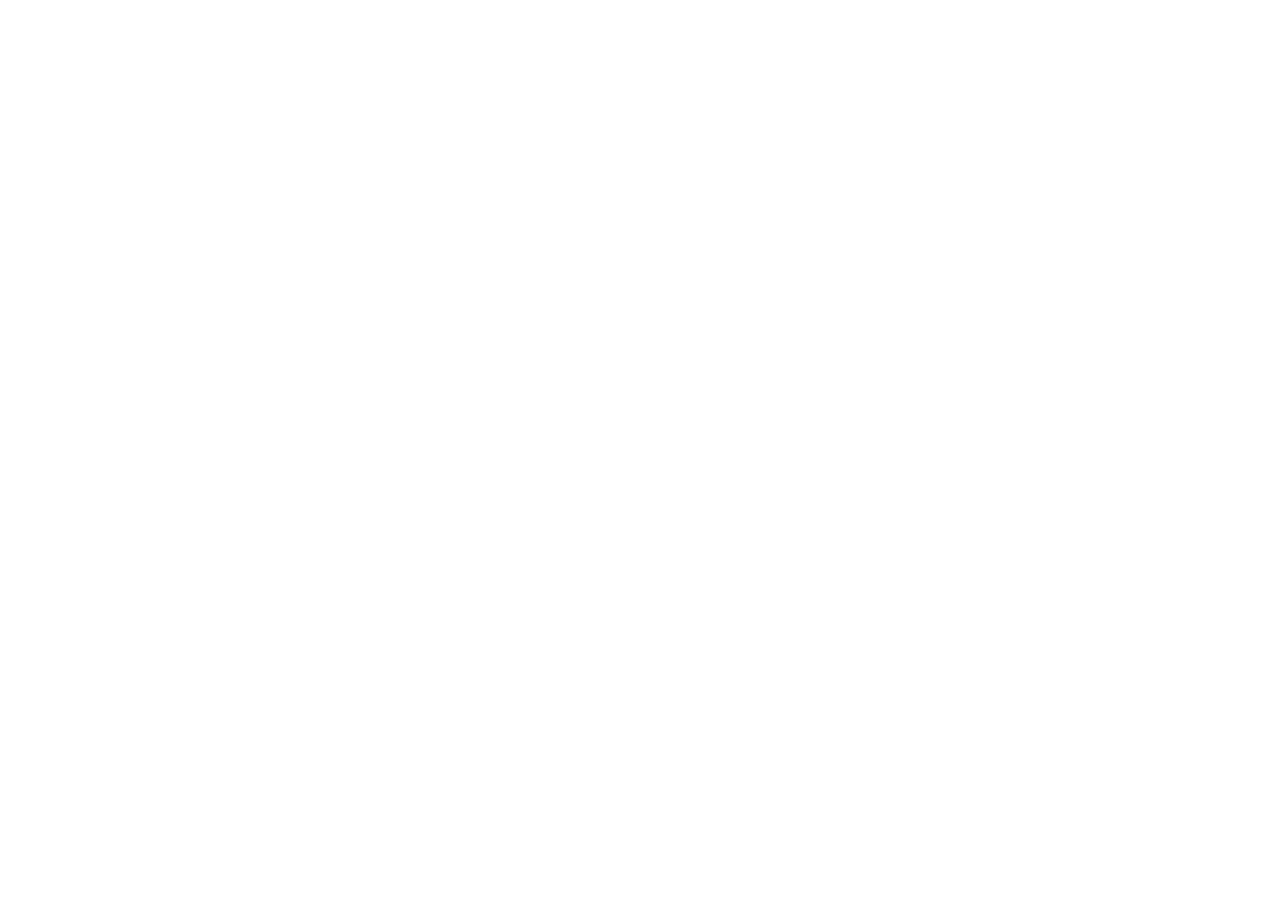
==== vanila/index.html @ d6efc50e "adicionando css arquivos vanila" ====
<!DOCTYPE html>
<html lang="pt-br">
<head>
    <meta charset="UTF-8">
    <meta name="viewport" content="width=device-width, initial-scale=1.0">
    <title>Portifolio</title>
</head>
<body>
    
</body>
</html>
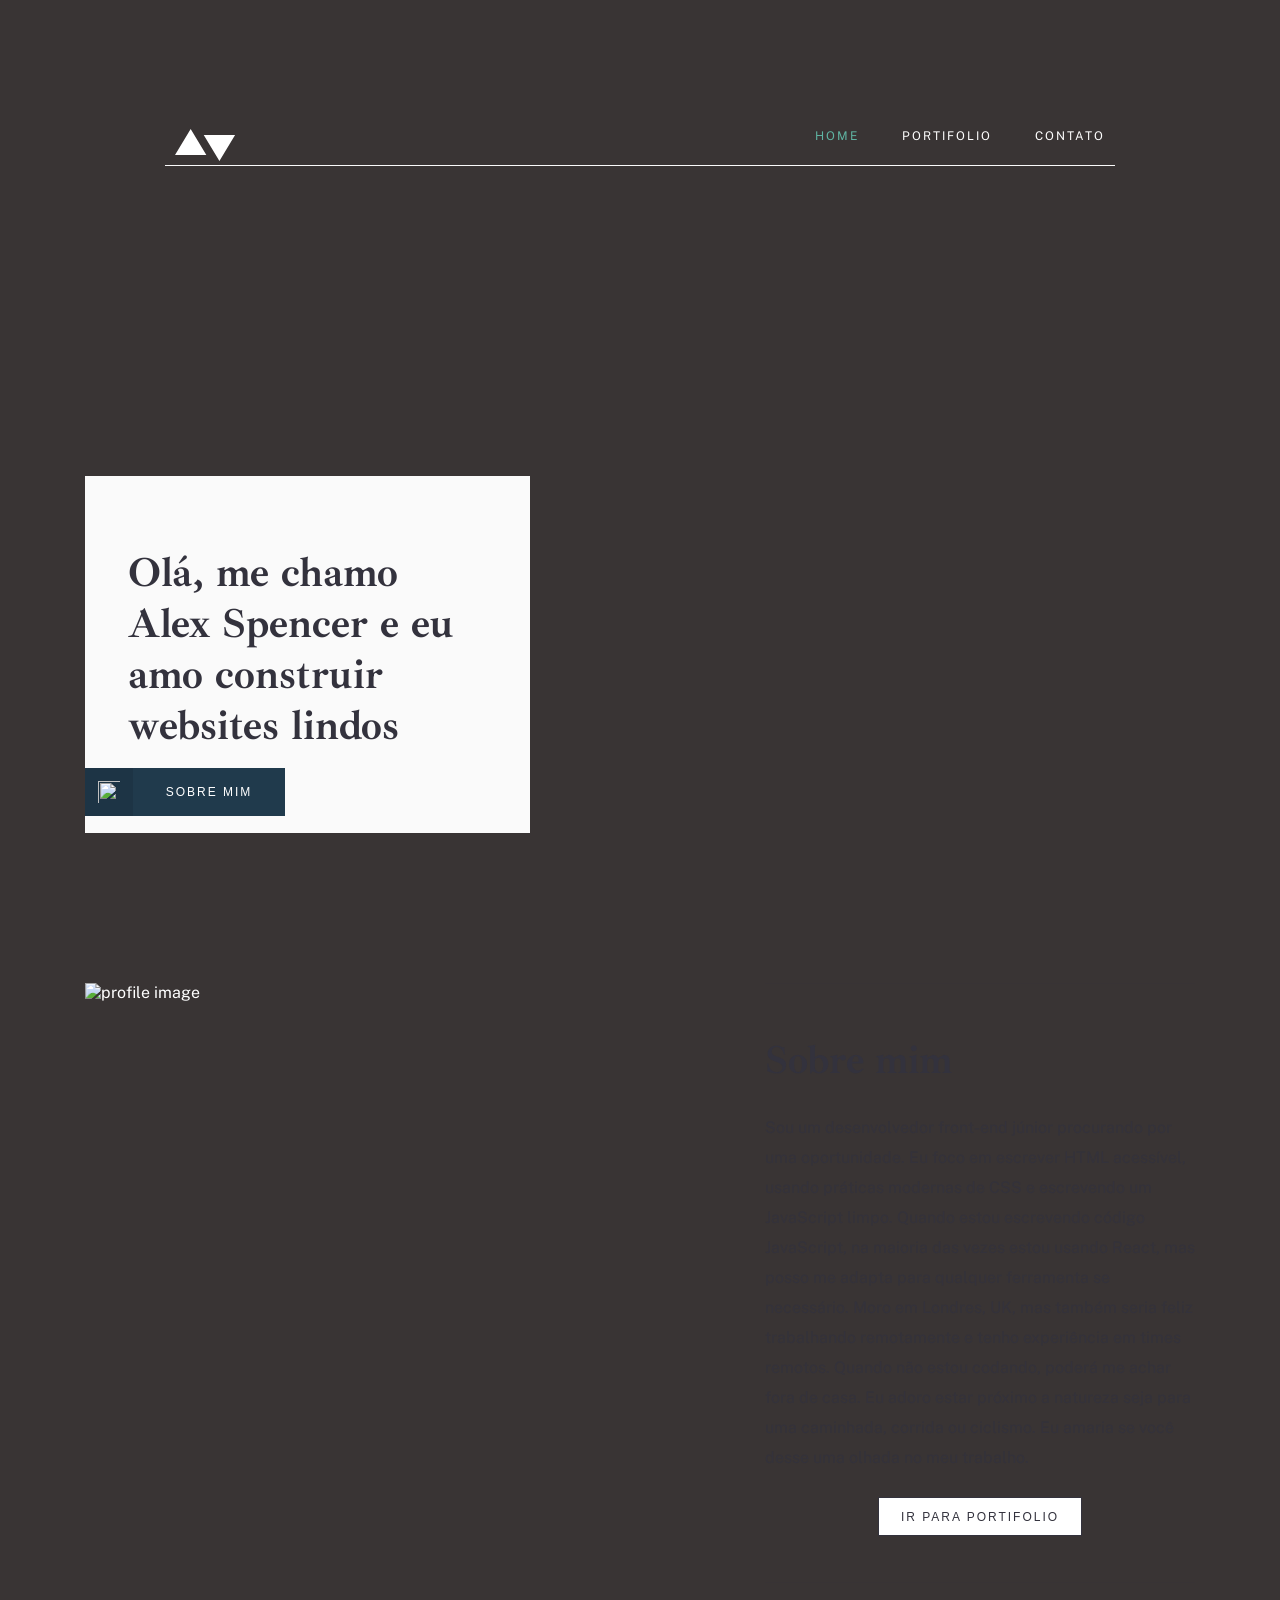
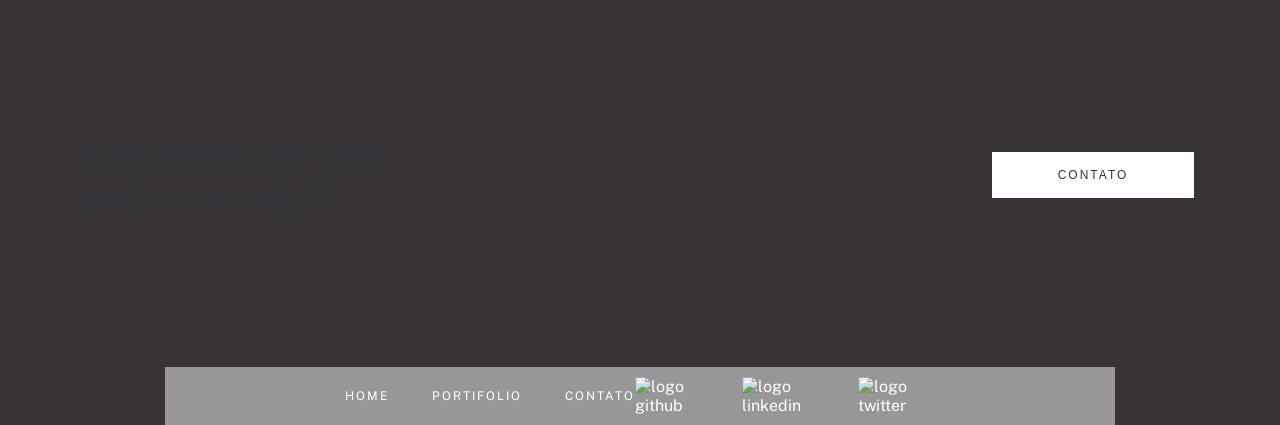
==== commit e4265a6d: "editando footer e header" ====
--- a/vanila/index.html
+++ b/vanila/index.html
@@ -1,11 +1,107 @@
 <!DOCTYPE html>
 <html lang="pt-br">
-<head>
-    <meta charset="UTF-8">
-    <meta name="viewport" content="width=device-width, initial-scale=1.0">
-    <title>Portifolio</title>
-</head>
-<body>
-    
-</body>
+  <head>
+    <meta charset="UTF-8" />
+    <meta http-equiv="X-UA-Compatible" content="IE=edge" />
+    <meta name="viewport" content="width=device-width, initial-scale=1.0" />
+    <title>Home</title>
+    <link rel="stylesheet" href="./styles/home.css" />
+    <link rel="stylesheet" href="index.css" />
+  </head>
+
+  <body>
+    <div class="container">
+      <header class="header">
+        <div class="header-logo">
+          <img src="./Assets/logo-light.svg" alt="logo dark" />
+        </div>
+
+        <nav class="navigation-items">
+          <a class="active" href="">HOME</a>
+          <a href="">PORTIFOLIO</a>
+          <a href="">CONTATO</a>
+        </nav>
+      </header>
+
+      <main>
+        <section class="main-apresentacao">
+          <div class="main-apresentacao-card">
+            <div class="main-apresentacao-card-text">
+              <h5>
+                Olá, me chamo Alex Spencer e eu amo construir websites lindos
+              </h5>
+            </div>
+            <div class="main-apresentacao-card-button">
+              <div class="main-apresentacao-card-button-img pointer"> 
+                <img src="../../assets/icons/down-arrows.svg" alt="" width="48px" height="48px">
+              </div>
+              <button class="pointer">Sobre Mim</button>
+            </div>
+          </div>
+        </section>
+
+        <section class="main-sobre">
+          <img
+            src="../../assets/home/image-homepage-profile.jpg"
+            alt="profile image"
+            width="540px"
+            height="600px"
+          />
+
+          <article class="main-sobre-info">
+            <h2>Sobre mim</h2>
+            <p>
+              Sou um desenvolvedor front-end júnior procurando por uma
+              oportunidade. Eu foco em escrever HTML acessível, usando práticas
+              modernas de CSS e escrevendo um JavaScript limpo. Quando estou
+              escrevendo código JavaScript, na maioria das vezes estou usando
+              React, mas posso me adapta para qualquer ferramenta se necessário.
+              Moro em Londres, UK, mas também seria feliz trabalhando
+              remotamente e tenho experiência em times remotos. Quando não estou
+              codando, poderá me achar fora de casa. Eu adoro estar próximo a
+              natureza seja para uma caminhada, corrida ou ciclismo. Eu amaria
+              se você desse uma olhada no meu trabalho.
+            </p>
+            <button class="button pointer">IR PARA PORTIFOLIO</button>
+          </article>
+        </section>
+
+        <section class="main-contato">
+          <div class="main-contato-info">
+            <h5>Interessado em fazer projetos comigo?</h5>
+          </div>
+          <div class="main-contato-button">
+            <button class="button pointer">CONTATO</button>
+          </div>
+        </section>
+      </main>
+
+      <footer>
+        <section class="footer-info">
+          <div class="footer-logo">
+            <img src="./assets/logo-light.svg" alt="" />
+          </div>
+          <div class="footer-items">
+            <a href="">HOME</a>
+            <a href="">PORTIFOLIO</a>
+            <a href="">CONTATO</a>
+          </div>
+        </section>
+        
+        <section class="footer-social-medias">
+          <a href=""
+            ><img src="./assets/icons/github-light.svg" alt="logo github"
+          /></a>
+          <a href=""
+            ><img
+              src="./assets/icons/linkedin-light.svg"
+              alt="logo linkedin"
+          /></a>
+          <a href=""
+            ><img src="./assets/icons/twitter-light.svg" alt="logo twitter"
+          /></a>
+        </section>
+      </footer>
+    </div>
+  </body>
 </html>
--- a/vanila/styles/home.css
+++ b/vanila/styles/home.css
@@ -0,0 +1,5 @@
+@import url(./global.css);
+@import url(./header.css);
+@import url(./main.css);
+@import url(./footer.css);
+@import url(./uteis.css);
--- a/vanila/index.css
+++ b/vanila/index.css
@@ -0,0 +1,111 @@
+.main-apresentacao {
+  display: flex;
+  align-items: flex-end;
+  height: 600px;
+  width: 100%;
+  background: url(./assets/home/image-homepage-hero.jpg) no-repeat center /
+    cover;
+}
+
+.main-apresentacao-card {
+  display: flex;
+  flex-direction: column;
+  justify-content: space-between;
+  width: 445px;
+  height: 357px;
+  background-color: #fafafa;
+}
+
+.main-apresentacao-card-text {
+  width: 390px;
+  font-size: 50px;
+  font-weight: 700;
+  color: #33323d;
+  margin: 56px 28px 0px;
+  padding: 15px;
+}
+
+.main-apresentacao-card-button {
+  display: flex;
+  width: 200px;
+}
+
+.main-apresentacao-card-button-img {
+  width: 48px;
+  height: 100%;
+}
+
+.main-apresentacao-card-button-img img {
+  padding: 13px;
+  background-color: rgb(29, 52, 69);
+}
+
+.main-apresentacao-card-button button {
+  width: 200px;
+  height: 48px;
+  border: none;
+  font-size: 12px;
+  letter-spacing: 2px;
+  text-transform: uppercase;
+  background-color: #203a4c;
+  color: #ffffff;
+}
+
+.main-apresentacao-card-button:hover button {
+  background-color: #5fb4a2;
+}
+
+.main-apresentacao-card-button:hover img {
+  background-color: #56a292;
+}
+
+.main-sobre {
+  display: flex;
+  height: 600px;
+  width: 100%;
+  margin-top: 150px;
+  gap: 140px;
+}
+
+.main-sobre-info {
+  display: flex;
+  flex-direction: column;
+  border-top: solid #33323d26 1px;
+  border-bottom: solid #33323d26 1px;
+  width: 430px;
+  height: 100%;
+}
+
+.main-sobre-info h2 {
+  padding: 51px 0 28px;
+  font-size: 40px;
+  color: #33323d;
+}
+
+.main-sobre-info p {
+  width: 430px;
+  height: 360px;
+  margin-bottom: 24px;
+  line-height: 30px;
+  color: #33323d;
+  opacity: 0.8;
+}
+
+.main-contato {
+  display: flex;
+  justify-content: space-between;
+  align-items: center;
+  width: 100%;
+  margin: 150px 0;
+}
+
+.main-contato-info {
+  width: 367px;
+  font-weight: 700;
+  font-size: 40px;
+  color: #33323d;
+}
+
+.main-contato-button {
+  height: 48px;
+}
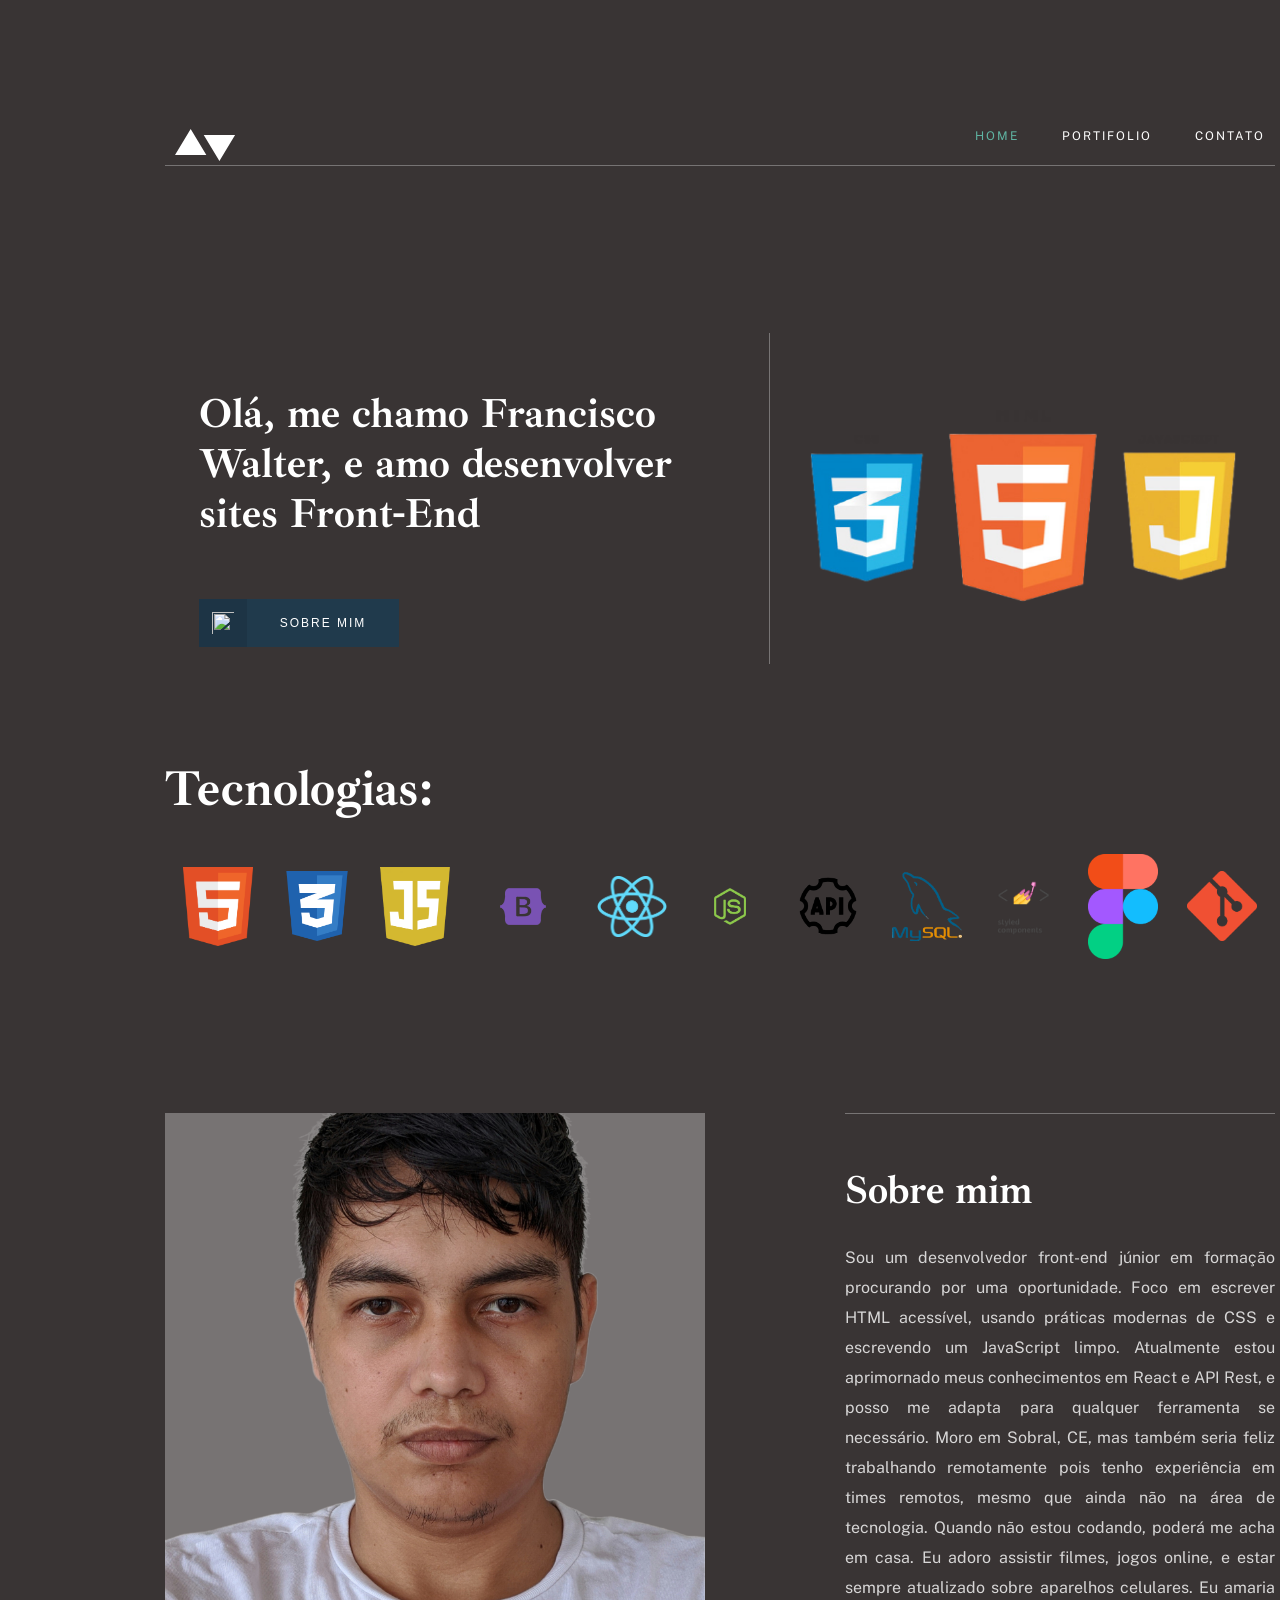
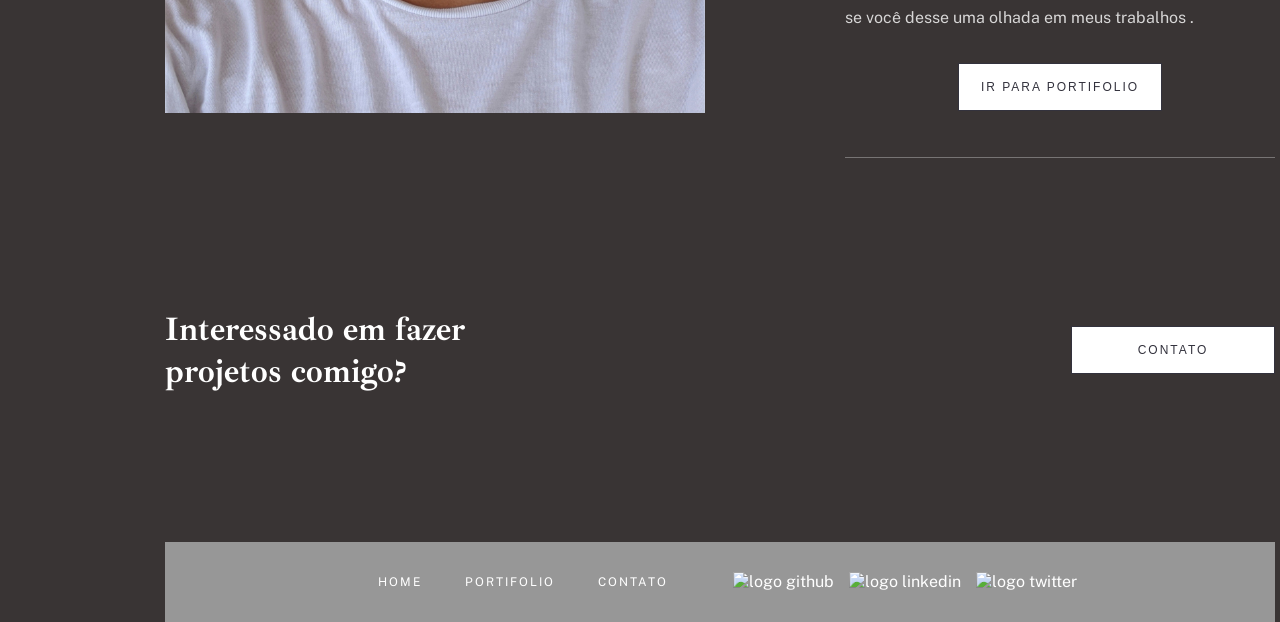
==== commit c2805176: "finalizando pagina home" ====
--- a/vanila/index.html
+++ b/vanila/index.html
@@ -28,39 +28,64 @@
           <div class="main-apresentacao-card">
             <div class="main-apresentacao-card-text">
               <h5>
-                Olá, me chamo Alex Spencer e eu amo construir websites lindos
+                Olá, me chamo Francisco Walter, e amo desenvolver sites Front-End
               </h5>
             </div>
             <div class="main-apresentacao-card-button">
               <div class="main-apresentacao-card-button-img pointer"> 
-                <img src="../../assets/icons/down-arrows.svg" alt="" width="48px" height="48px">
+                <img src="./assets/icons/down-arrows.svg" alt="" width="48px" height="48px">
               </div>
               <button class="pointer">Sobre Mim</button>
             </div>
           </div>
+          <div class="main-apresentacao-tecnologias-img">
+            <img src="./Assets/tecnologias.png" width="90%" alt="imagem das tecnologias">
+          </div>
+        </section>
+
+        <section class="main-tecnologias">
+            <h2>Tecnologias:</h2>
+
+            <ul class="main-tecnologias-lita">
+                <li><img src="./Assets/tecnologias/html.png" alt="" width="70px"></li>
+                <li><img src="./Assets/tecnologias/css3.png" alt="" width="70px"></li>
+                <li><img src="./Assets/tecnologias/javascript.png" alt="" width="70px"></li>
+                <li><img src="./Assets/tecnologias/bootstrap.png" alt="" width="90px"></li>
+                <li><img src="./Assets/tecnologias/react.png" alt="" width="70px"></li>
+                <li><img src="./Assets/tecnologias/node.png" alt="" width="70px"></li>
+                <li><img src="./Assets/tecnologias/API.png" alt="" width="70px"></li>
+                <li><img src="./Assets/tecnologias/mysql.png" alt="" width="70px"></li>
+                <li><img src="./Assets/tecnologias/styled.png" alt="" width="70px"></li>
+                <li><img src="./Assets/tecnologias/figma.png" alt="" width="70px"></li>
+                <li><img src="./Assets/tecnologias/git.png" alt="" width="70px"></li>
+            </ul>
         </section>
 
         <section class="main-sobre">
           <img
-            src="../../assets/home/image-homepage-profile.jpg"
+            src="./Assets/perfil.png"
             alt="profile image"
             width="540px"
             height="600px"
+            style="background-color: rgba(236, 232, 232, 0.35);"
           />
 
           <article class="main-sobre-info">
             <h2>Sobre mim</h2>
             <p>
-              Sou um desenvolvedor front-end júnior procurando por uma
-              oportunidade. Eu foco em escrever HTML acessível, usando práticas
-              modernas de CSS e escrevendo um JavaScript limpo. Quando estou
-              escrevendo código JavaScript, na maioria das vezes estou usando
-              React, mas posso me adapta para qualquer ferramenta se necessário.
-              Moro em Londres, UK, mas também seria feliz trabalhando
-              remotamente e tenho experiência em times remotos. Quando não estou
-              codando, poderá me achar fora de casa. Eu adoro estar próximo a
-              natureza seja para uma caminhada, corrida ou ciclismo. Eu amaria
-              se você desse uma olhada no meu trabalho.
+                Sou um desenvolvedor front-end júnior em formação
+                procurando por uma oportunidade. Foco em escrever 
+                HTML acessível, usando práticas modernas de CSS e 
+                escrevendo um JavaScript limpo. Atualmente estou 
+                aprimornado meus conhecimentos em React e API Rest, 
+                e posso me adapta para qualquer ferramenta se necessário. 
+                Moro em Sobral, CE, mas também seria feliz trabalhando 
+                remotamente pois tenho experiência em times remotos, 
+                mesmo que ainda não na área de tecnologia. Quando não 
+                estou codando, poderá me acha em casa. Eu adoro assistir 
+                filmes, jogos online, e estar sempre atualizado sobre 
+                aparelhos celulares. Eu amaria se você desse uma olhada 
+                em meus trabalhos .
             </p>
             <button class="button pointer">IR PARA PORTIFOLIO</button>
           </article>
@@ -87,7 +112,7 @@
             <a href="">CONTATO</a>
           </div>
         </section>
-        
+
         <section class="footer-social-medias">
           <a href=""
             ><img src="./assets/icons/github-light.svg" alt="logo github"
--- a/vanila/index.css
+++ b/vanila/index.css
@@ -1,33 +1,30 @@
 .main-apresentacao {
   display: flex;
-  align-items: flex-end;
-  height: 600px;
+  align-items: center;
+
   width: 100%;
-  background: url(./assets/home/image-homepage-hero.jpg) no-repeat center /
-    cover;
+  margin: 100px 0;
 }
 
 .main-apresentacao-card {
-  display: flex;
-  flex-direction: column;
-  justify-content: space-between;
-  width: 445px;
-  height: 357px;
-  background-color: #fafafa;
+  border-right: solid #ffffff50 1px;
 }
 
 .main-apresentacao-card-text {
-  width: 390px;
+  padding: 56px 90px 60px 34px;
+
+  color: #ffffff;
+  font-family: "Ibarra Real Nova";
+  font-style: normal;
+  font-weight: 700;
   font-size: 50px;
-  font-weight: 700;
-  color: #33323d;
-  margin: 56px 28px 0px;
-  padding: 15px;
+  line-height: 50px;
 }
 
 .main-apresentacao-card-button {
   display: flex;
   width: 200px;
+  margin-left: 34px;
 }
 
 .main-apresentacao-card-button-img {
@@ -52,16 +49,56 @@
 }
 
 .main-apresentacao-card-button:hover button {
-  background-color: #5fb4a2;
+  background-color: #ffffff;
+  color: #203a4c;
 }
 
 .main-apresentacao-card-button:hover img {
-  background-color: #56a292;
+  background-color: #ffffff;
+}
+
+.main-apresentacao-tecnologias-img {
+  width: 100%;
+  text-align: center;
+  padding: 10px;
+}
+
+.main-tecnologias {
+  display: flex;
+  flex-direction: column;
+}
+
+.main-tecnologias h2{
+  margin-bottom: 20px;
+
+  color: #ffffff;
+  font-family: "Ibarra Real Nova";
+  font-style: normal;
+  font-weight: 700;
+  font-size: 50px;
+  line-height: 50px;
+}
+
+.main-tecnologias-lita{
+  display: flex;
+  justify-content: space-evenly;
+  align-items: center;
+  flex-wrap: wrap;
+  gap: 10px;
+
+  margin-top: 20px;
+}
+
+.main-tecnologias-lita li{
+  cursor: pointer;
+}
+
+.main-tecnologias-lita li:hover{
+  animation: tecnologias .5S forwards ease-in-out;
 }
 
 .main-sobre {
   display: flex;
-  height: 600px;
   width: 100%;
   margin-top: 150px;
   gap: 140px;
@@ -70,25 +107,31 @@
 .main-sobre-info {
   display: flex;
   flex-direction: column;
-  border-top: solid #33323d26 1px;
-  border-bottom: solid #33323d26 1px;
-  width: 430px;
+
   height: 100%;
+  border-top: solid #ffffff50 1px;
+  border-bottom: solid #ffffff50 1px;
 }
 
 .main-sobre-info h2 {
   padding: 51px 0 28px;
   font-size: 40px;
-  color: #33323d;
+  color: #ffffff;
 }
 
 .main-sobre-info p {
   width: 430px;
-  height: 360px;
-  margin-bottom: 24px;
+  margin-bottom: 30px;
+
+  text-align: justify;
+  color: #ffffff;
+  opacity: 0.8;
+
+  font-family: "Public Sans";
+  font-style: normal;
+  font-weight: 400;
+  font-size: 16px;
   line-height: 30px;
-  color: #33323d;
-  opacity: 0.8;
 }
 
 .main-contato {
@@ -103,9 +146,16 @@
   width: 367px;
   font-weight: 700;
   font-size: 40px;
-  color: #33323d;
+  color: #ffffff;
 }
 
 .main-contato-button {
   height: 48px;
 }
+
+
+@keyframes tecnologias {
+  to{
+    transform: translateY(-15px);
+  }
+}
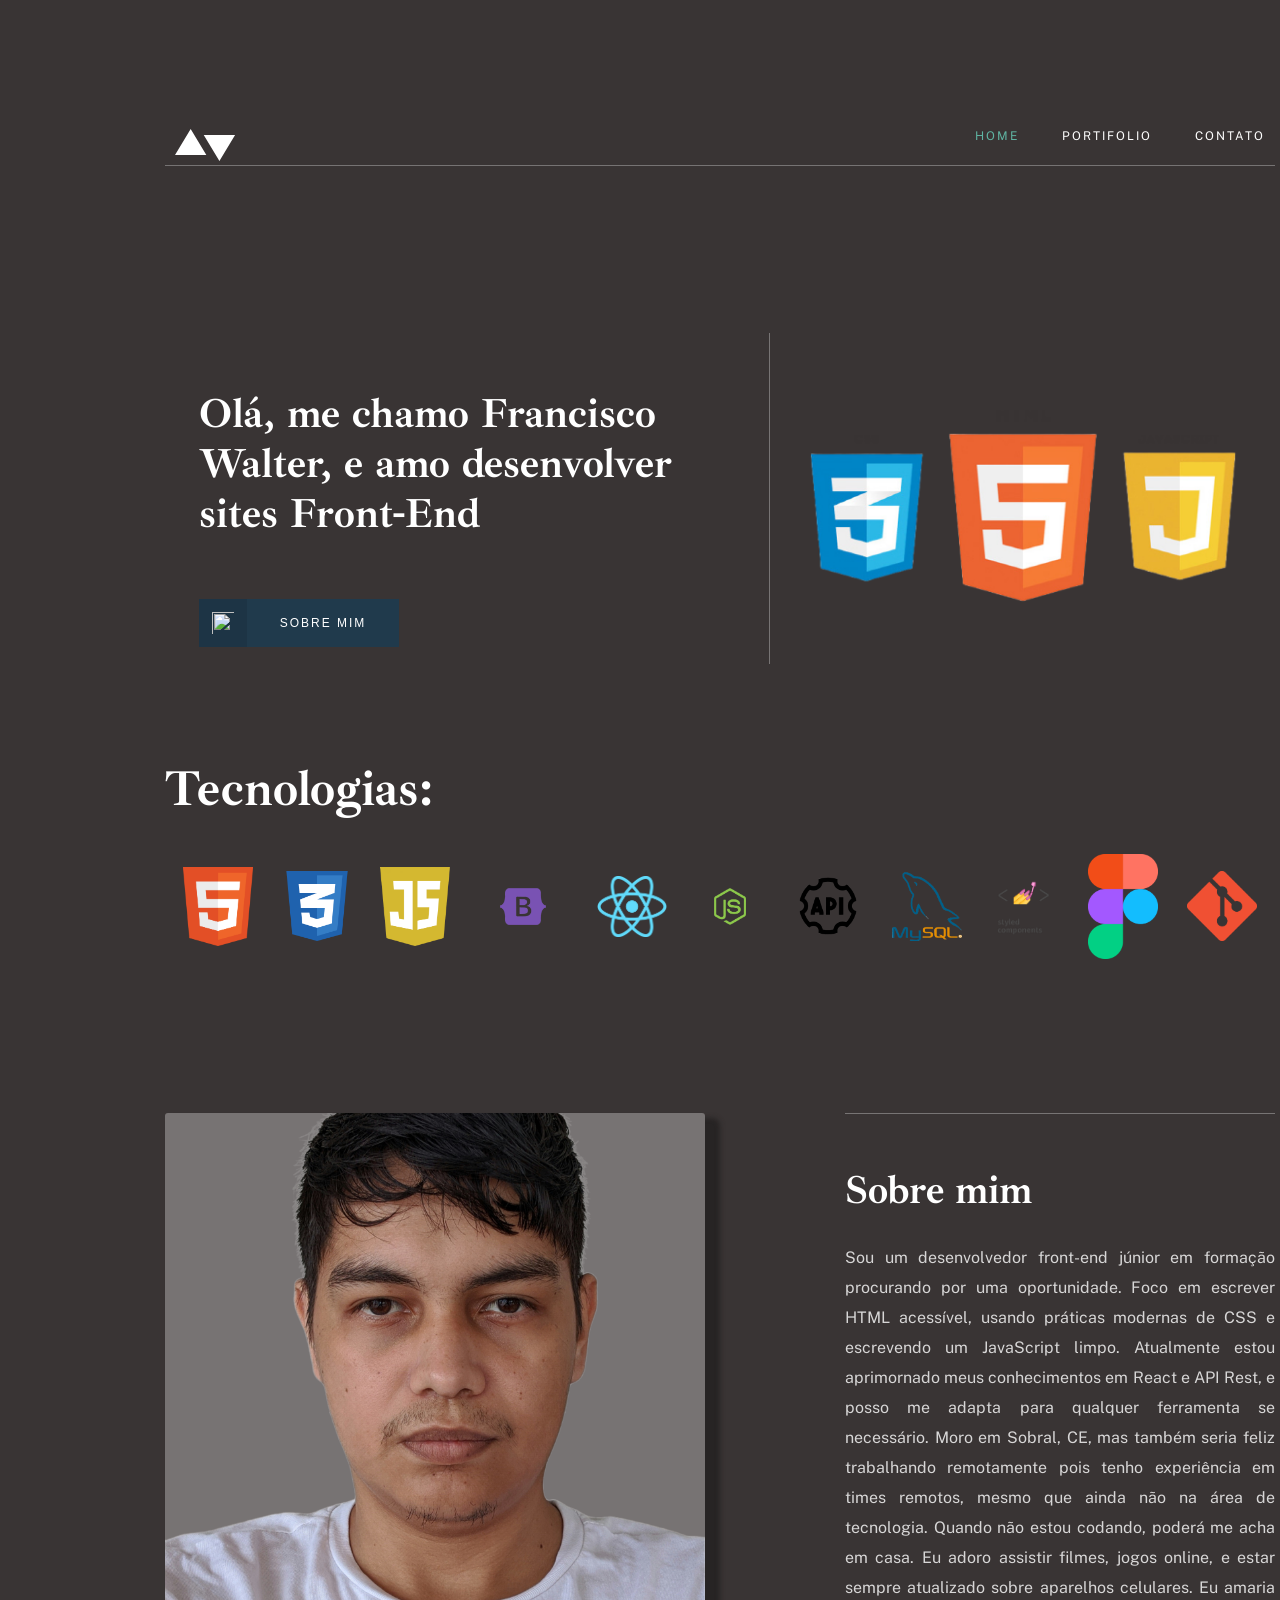
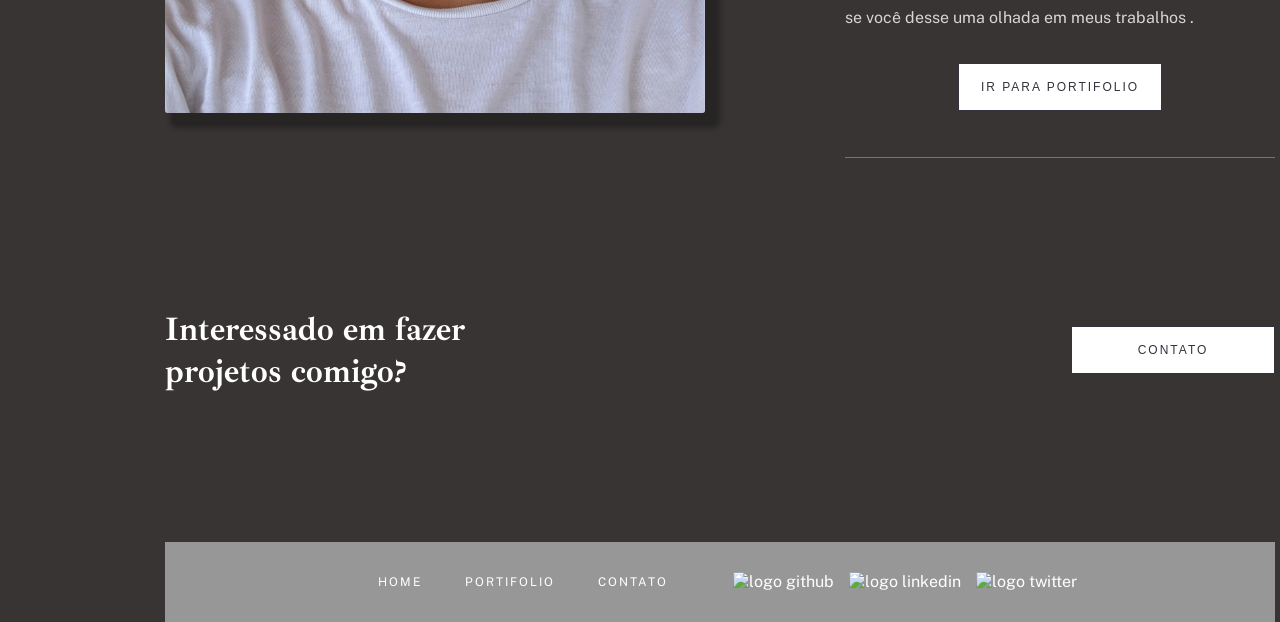
==== commit 4dfcaa2d: "adicionando animacoes" ====
--- a/vanila/index.html
+++ b/vanila/index.html
@@ -17,9 +17,9 @@
         </div>
 
         <nav class="navigation-items">
-          <a class="active" href="">HOME</a>
-          <a href="">PORTIFOLIO</a>
-          <a href="">CONTATO</a>
+          <li><a class="active" href="#">HOME</a></li>
+          <li><a href="#">PORTIFOLIO</a></li>
+          <li class="contato">CONTATO</li>
         </nav>
       </header>
 
@@ -28,64 +28,102 @@
           <div class="main-apresentacao-card">
             <div class="main-apresentacao-card-text">
               <h5>
-                Olá, me chamo Francisco Walter, e amo desenvolver sites Front-End
+                Olá, me chamo Francisco Walter, e amo desenvolver sites
+                Front-End
               </h5>
             </div>
             <div class="main-apresentacao-card-button">
-              <div class="main-apresentacao-card-button-img pointer"> 
-                <img src="./assets/icons/down-arrows.svg" alt="" width="48px" height="48px">
+              <div class="main-apresentacao-card-button-img pointer">
+                <img
+                  src="./assets/icons/down-arrows.svg"
+                  alt=""
+                  width="48px"
+                  height="48px"
+                />
               </div>
-              <button class="pointer">Sobre Mim</button>
+              <button class="pointer"><a href="#sobre">Sobre Mim</a></button>
             </div>
           </div>
           <div class="main-apresentacao-tecnologias-img">
-            <img src="./Assets/tecnologias.png" width="90%" alt="imagem das tecnologias">
+            <img
+              src="./Assets/tecnologias.png"
+              width="90%"
+              alt="imagem das tecnologias"
+            />
           </div>
         </section>
 
         <section class="main-tecnologias">
-            <h2>Tecnologias:</h2>
+          <h2>Tecnologias:</h2>
 
-            <ul class="main-tecnologias-lita">
-                <li><img src="./Assets/tecnologias/html.png" alt="" width="70px"></li>
-                <li><img src="./Assets/tecnologias/css3.png" alt="" width="70px"></li>
-                <li><img src="./Assets/tecnologias/javascript.png" alt="" width="70px"></li>
-                <li><img src="./Assets/tecnologias/bootstrap.png" alt="" width="90px"></li>
-                <li><img src="./Assets/tecnologias/react.png" alt="" width="70px"></li>
-                <li><img src="./Assets/tecnologias/node.png" alt="" width="70px"></li>
-                <li><img src="./Assets/tecnologias/API.png" alt="" width="70px"></li>
-                <li><img src="./Assets/tecnologias/mysql.png" alt="" width="70px"></li>
-                <li><img src="./Assets/tecnologias/styled.png" alt="" width="70px"></li>
-                <li><img src="./Assets/tecnologias/figma.png" alt="" width="70px"></li>
-                <li><img src="./Assets/tecnologias/git.png" alt="" width="70px"></li>
-            </ul>
+          <ul class="main-tecnologias-lita">
+            <li>
+              <img src="./Assets/tecnologias/html.png" alt="" width="70px" />
+            </li>
+            <li>
+              <img src="./Assets/tecnologias/css3.png" alt="" width="70px" />
+            </li>
+            <li>
+              <img
+                src="./Assets/tecnologias/javascript.png"
+                alt=""
+                width="70px"
+              />
+            </li>
+            <li>
+              <img
+                src="./Assets/tecnologias/bootstrap.png"
+                alt=""
+                width="90px"
+              />
+            </li>
+            <li>
+              <img src="./Assets/tecnologias/react.png" alt="" width="70px" />
+            </li>
+            <li>
+              <img src="./Assets/tecnologias/node.png" alt="" width="70px" />
+            </li>
+            <li>
+              <img src="./Assets/tecnologias/API.png" alt="" width="70px" />
+            </li>
+            <li>
+              <img src="./Assets/tecnologias/mysql.png" alt="" width="70px" />
+            </li>
+            <li>
+              <img src="./Assets/tecnologias/styled.png" alt="" width="70px" />
+            </li>
+            <li>
+              <img src="./Assets/tecnologias/figma.png" alt="" width="70px" />
+            </li>
+            <li>
+              <img src="./Assets/tecnologias/git.png" alt="" width="70px" />
+            </li>
+          </ul>
         </section>
 
-        <section class="main-sobre">
+        <section id="sobre" class="main-sobre">
           <img
             src="./Assets/perfil.png"
             alt="profile image"
             width="540px"
             height="600px"
-            style="background-color: rgba(236, 232, 232, 0.35);"
+            style="background-color: rgba(236, 232, 232, 0.35)"
           />
 
           <article class="main-sobre-info">
             <h2>Sobre mim</h2>
             <p>
-                Sou um desenvolvedor front-end júnior em formação
-                procurando por uma oportunidade. Foco em escrever 
-                HTML acessível, usando práticas modernas de CSS e 
-                escrevendo um JavaScript limpo. Atualmente estou 
-                aprimornado meus conhecimentos em React e API Rest, 
-                e posso me adapta para qualquer ferramenta se necessário. 
-                Moro em Sobral, CE, mas também seria feliz trabalhando 
-                remotamente pois tenho experiência em times remotos, 
-                mesmo que ainda não na área de tecnologia. Quando não 
-                estou codando, poderá me acha em casa. Eu adoro assistir 
-                filmes, jogos online, e estar sempre atualizado sobre 
-                aparelhos celulares. Eu amaria se você desse uma olhada 
-                em meus trabalhos .
+              Sou um desenvolvedor front-end júnior em formação procurando por
+              uma oportunidade. Foco em escrever HTML acessível, usando práticas
+              modernas de CSS e escrevendo um JavaScript limpo. Atualmente estou
+              aprimornado meus conhecimentos em React e API Rest, e posso me
+              adapta para qualquer ferramenta se necessário. Moro em Sobral, CE,
+              mas também seria feliz trabalhando remotamente pois tenho
+              experiência em times remotos, mesmo que ainda não na área de
+              tecnologia. Quando não estou codando, poderá me acha em casa. Eu
+              adoro assistir filmes, jogos online, e estar sempre atualizado
+              sobre aparelhos celulares. Eu amaria se você desse uma olhada em
+              meus trabalhos .
             </p>
             <button class="button pointer">IR PARA PORTIFOLIO</button>
           </article>
@@ -96,7 +134,7 @@
             <h5>Interessado em fazer projetos comigo?</h5>
           </div>
           <div class="main-contato-button">
-            <button class="button pointer">CONTATO</button>
+            <button class="button pointer contato">CONTATO</button>
           </div>
         </section>
       </main>
@@ -107,9 +145,9 @@
             <img src="./assets/logo-light.svg" alt="" />
           </div>
           <div class="footer-items">
-            <a href="">HOME</a>
-            <a href="">PORTIFOLIO</a>
-            <a href="">CONTATO</a>
+            <li><a href="">HOME</a></li>
+            <li><a href="">PORTIFOLIO</a></li>
+            <li class="contato">CONTATO</li>
           </div>
         </section>
 
@@ -118,15 +156,29 @@
             ><img src="./assets/icons/github-light.svg" alt="logo github"
           /></a>
           <a href=""
-            ><img
-              src="./assets/icons/linkedin-light.svg"
-              alt="logo linkedin"
+            ><img src="./assets/icons/linkedin-light.svg" alt="logo linkedin"
           /></a>
           <a href=""
             ><img src="./assets/icons/twitter-light.svg" alt="logo twitter"
           /></a>
         </section>
       </footer>
+
+      <dialog>
+        <div class="dialog-box">
+          <button class="dialog-button pointer"></button>
+
+          <h2>Me Encontre Em:</h2>
+  
+          <div class="dialog-links">
+            <a href="">Workana</a>
+            <a href="">Email</a>
+            <a href="">LinkedIn</a>
+            <a href="">Instagram</a>
+          </div>
+        </div>
+      </dialog>
     </div>
   </body>
-</html>+  <script src="./scripts/scripts.js"></script>
+</html>
--- a/vanila/styles/home.css
+++ b/vanila/styles/home.css
@@ -1,5 +1,5 @@
 @import url(./global.css);
 @import url(./header.css);
-@import url(./main.css);
 @import url(./footer.css);
+@import url(./dialog.css);
 @import url(./uteis.css);
--- a/vanila/index.css
+++ b/vanila/index.css
@@ -61,6 +61,7 @@
   width: 100%;
   text-align: center;
   padding: 10px;
+  animation: tecnologiasIniciais 1.8S infinite ease-in-out; 
 }
 
 .main-tecnologias {
@@ -102,6 +103,11 @@
   width: 100%;
   margin-top: 150px;
   gap: 140px;
+}
+
+.main-sobre img{
+  box-shadow: #272424 10px 10px 5px 5px;
+  border-radius: 3px;
 }
 
 .main-sobre-info {
@@ -158,4 +164,10 @@
   to{
     transform: translateY(-15px);
   }
+}
+
+@keyframes tecnologiasIniciais{
+  50%{
+    transform: translateY(-10%);
+  }
 }
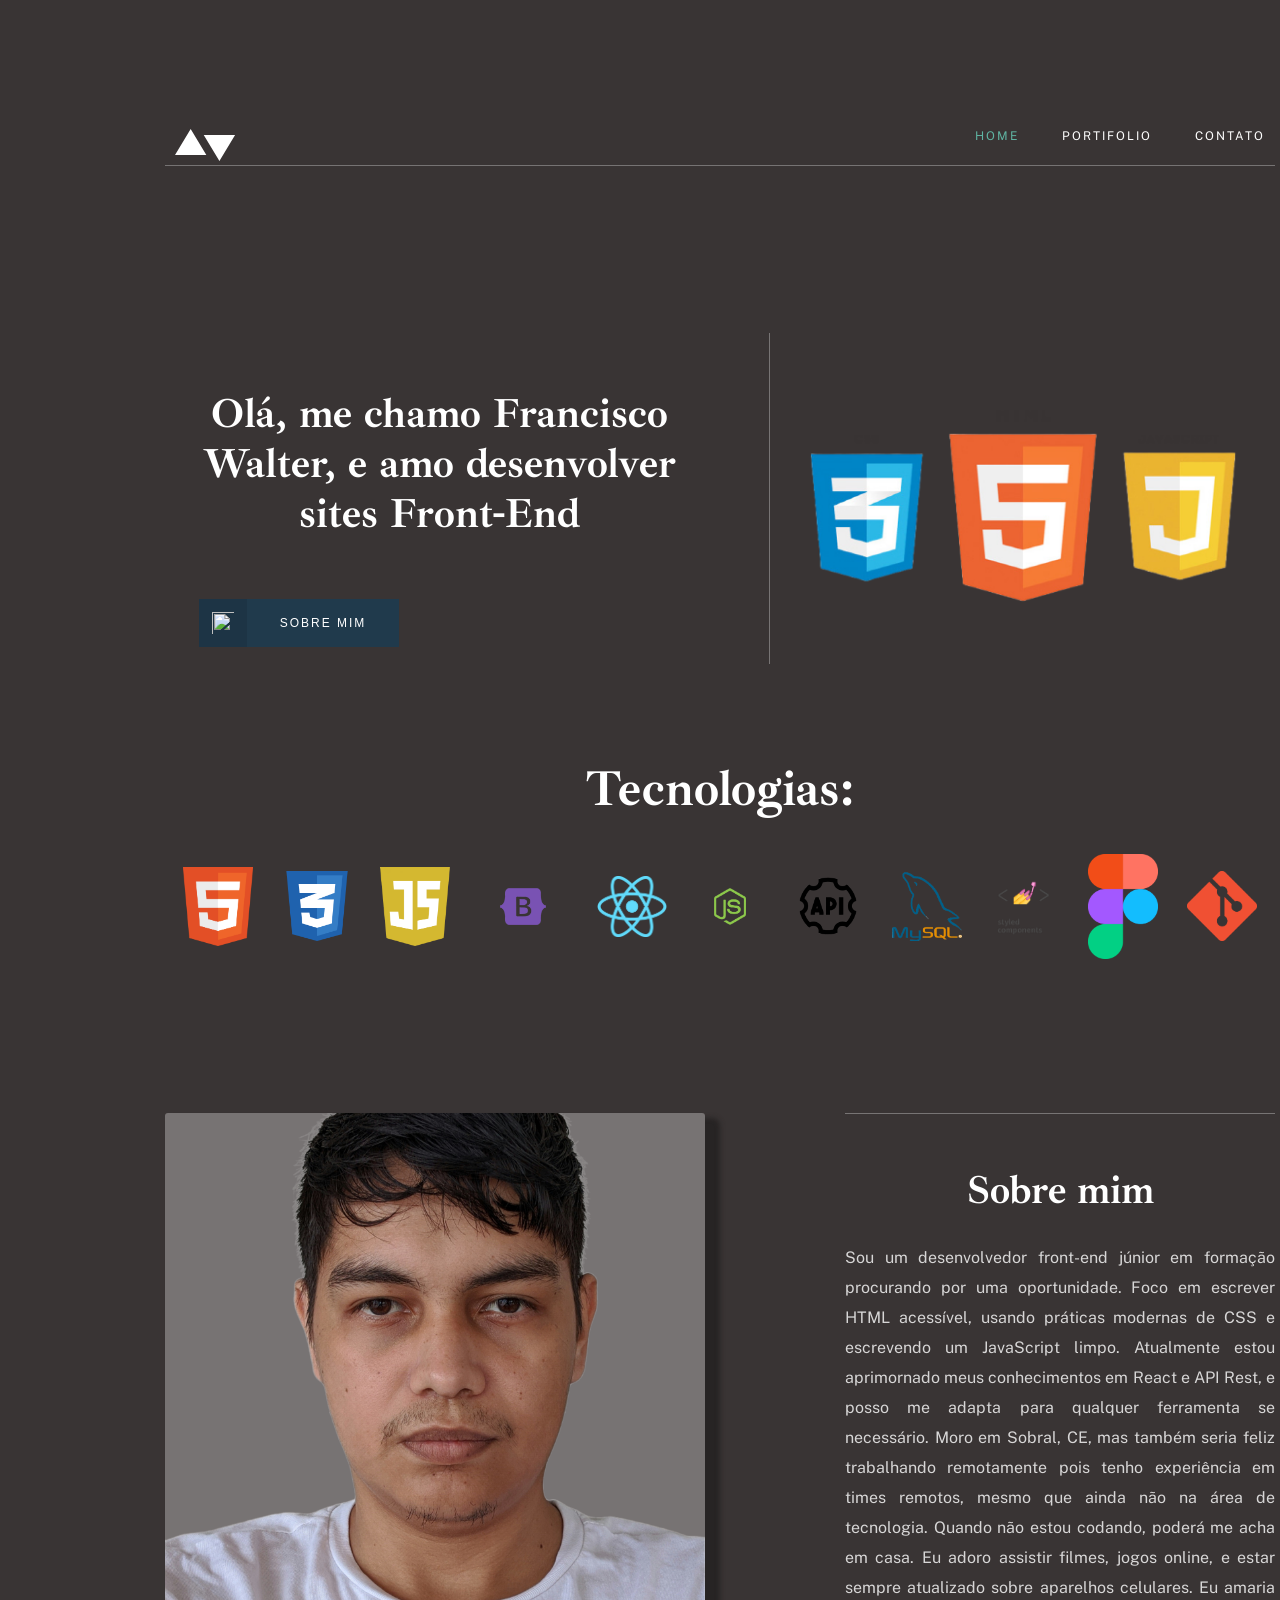
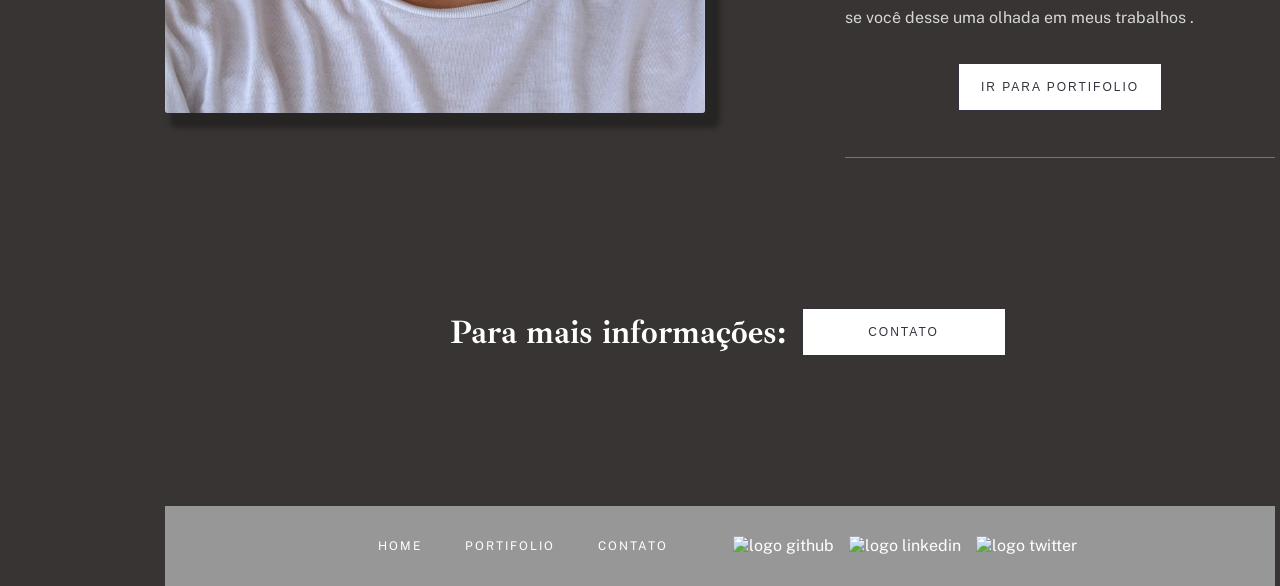
==== commit f47ac8a9: "criando pagina de projetos" ====
--- a/vanila/index.html
+++ b/vanila/index.html
@@ -56,7 +56,7 @@
         <section class="main-tecnologias">
           <h2>Tecnologias:</h2>
 
-          <ul class="main-tecnologias-lita">
+          <ul class="main-tecnologias-lista">
             <li>
               <img src="./Assets/tecnologias/html.png" alt="" width="70px" />
             </li>
@@ -131,7 +131,7 @@
 
         <section class="main-contato">
           <div class="main-contato-info">
-            <h5>Interessado em fazer projetos comigo?</h5>
+            <h5>Para mais informações:</h5>
           </div>
           <div class="main-contato-button">
             <button class="button pointer contato">CONTATO</button>
--- a/vanila/index.css
+++ b/vanila/index.css
@@ -57,11 +57,15 @@
   background-color: #ffffff;
 }
 
+.main-apresentacao-card-button a:hover{
+  text-decoration: none;
+}
+
 .main-apresentacao-tecnologias-img {
   width: 100%;
   text-align: center;
   padding: 10px;
-  animation: tecnologiasIniciais 1.8S infinite ease-in-out; 
+  animation: tecnologiasIniciais 5S infinite ease-in-out; 
 }
 
 .main-tecnologias {
@@ -80,7 +84,7 @@
   line-height: 50px;
 }
 
-.main-tecnologias-lita{
+.main-tecnologias-lista{
   display: flex;
   justify-content: space-evenly;
   align-items: center;
@@ -90,11 +94,11 @@
   margin-top: 20px;
 }
 
-.main-tecnologias-lita li{
+.main-tecnologias-lista li{
   cursor: pointer;
 }
 
-.main-tecnologias-lita li:hover{
+.main-tecnologias-lista li:hover{
   animation: tecnologias .5S forwards ease-in-out;
 }
 
@@ -142,7 +146,7 @@
 
 .main-contato {
   display: flex;
-  justify-content: space-between;
+  justify-content: center;
   align-items: center;
   width: 100%;
   margin: 150px 0;
